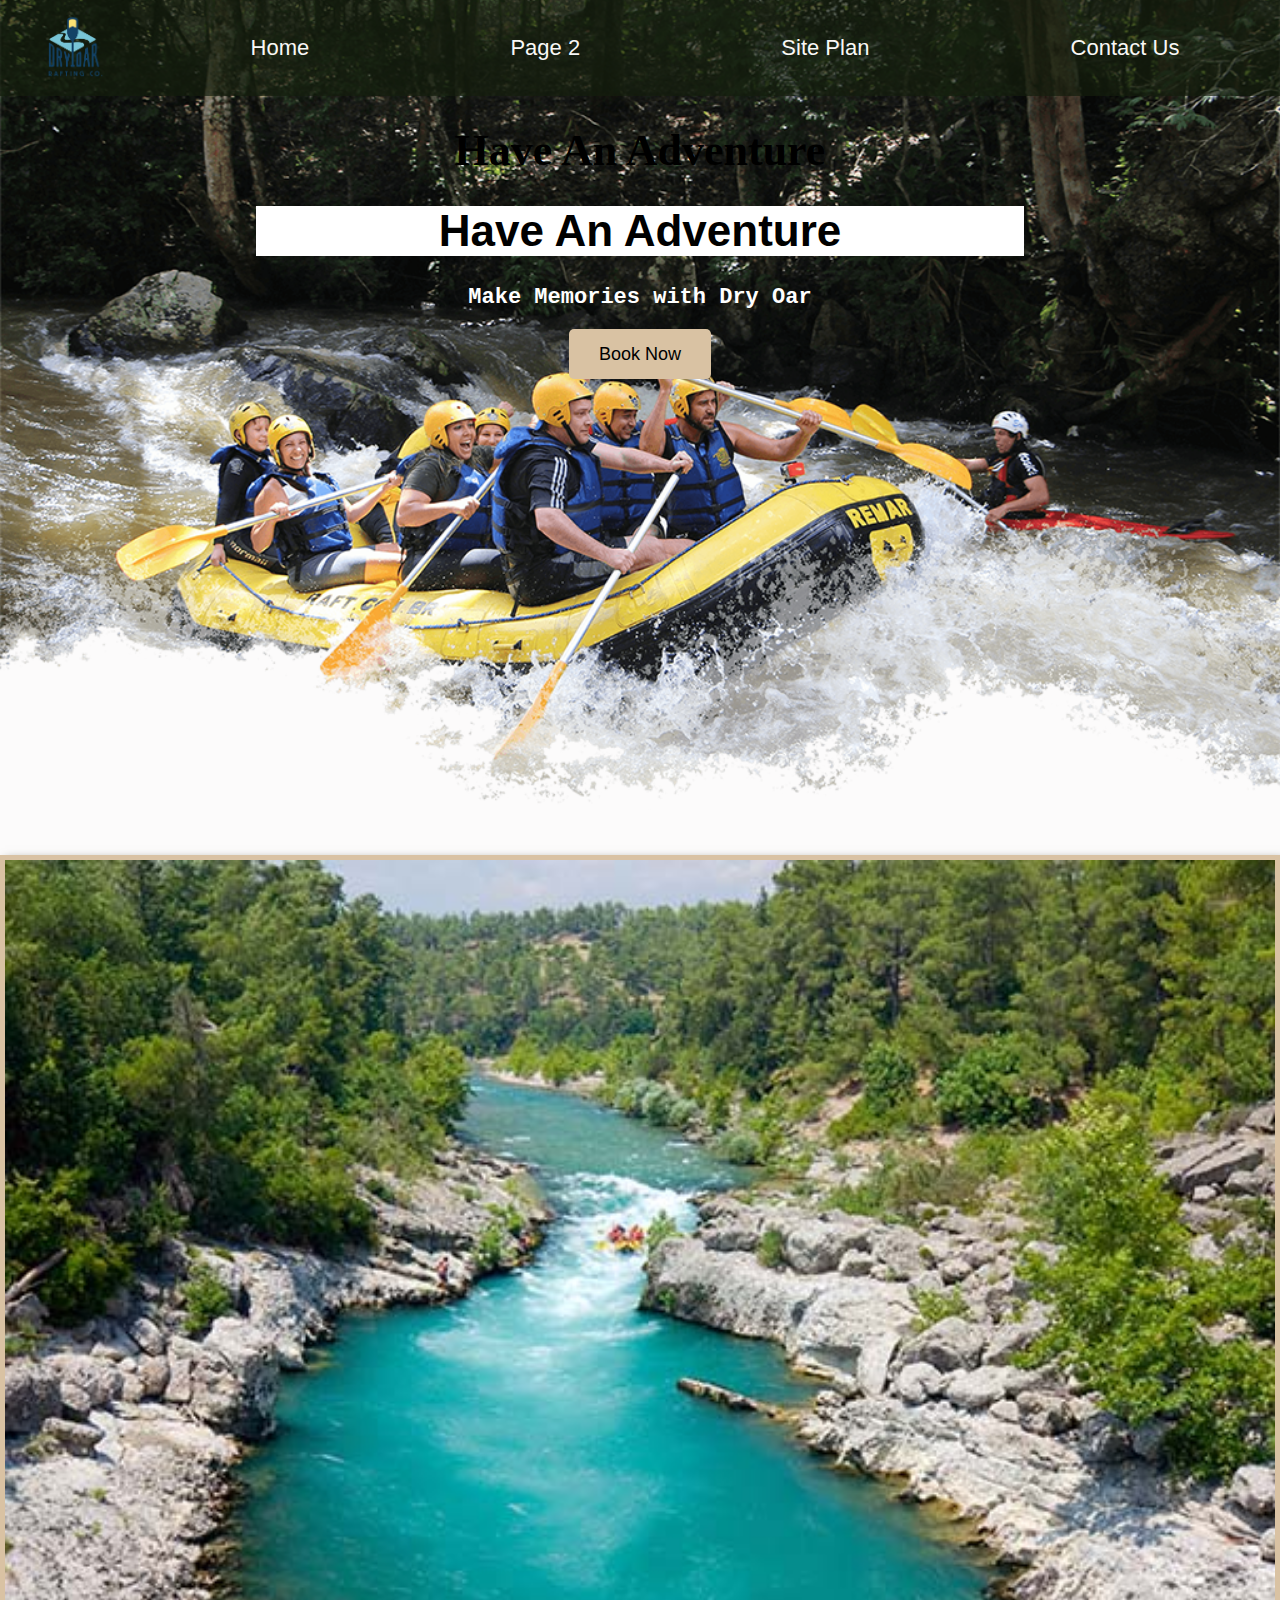
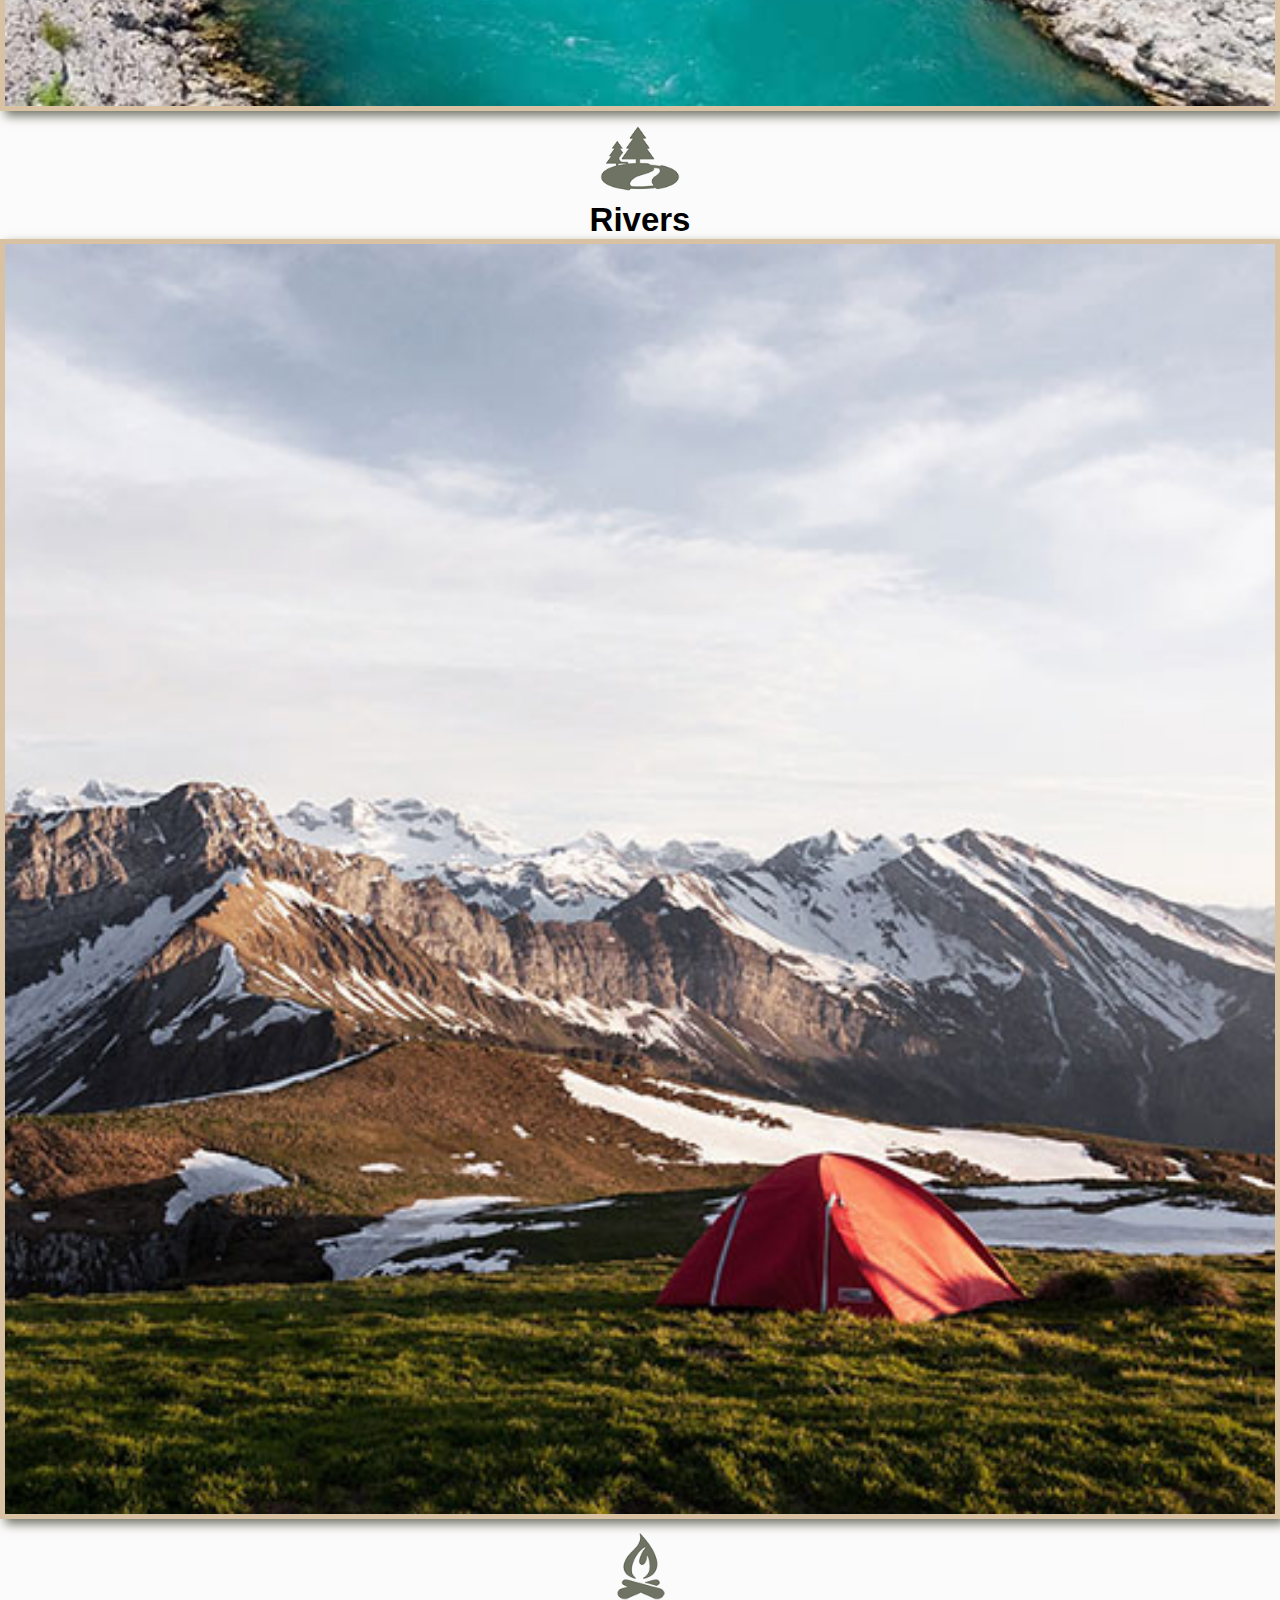
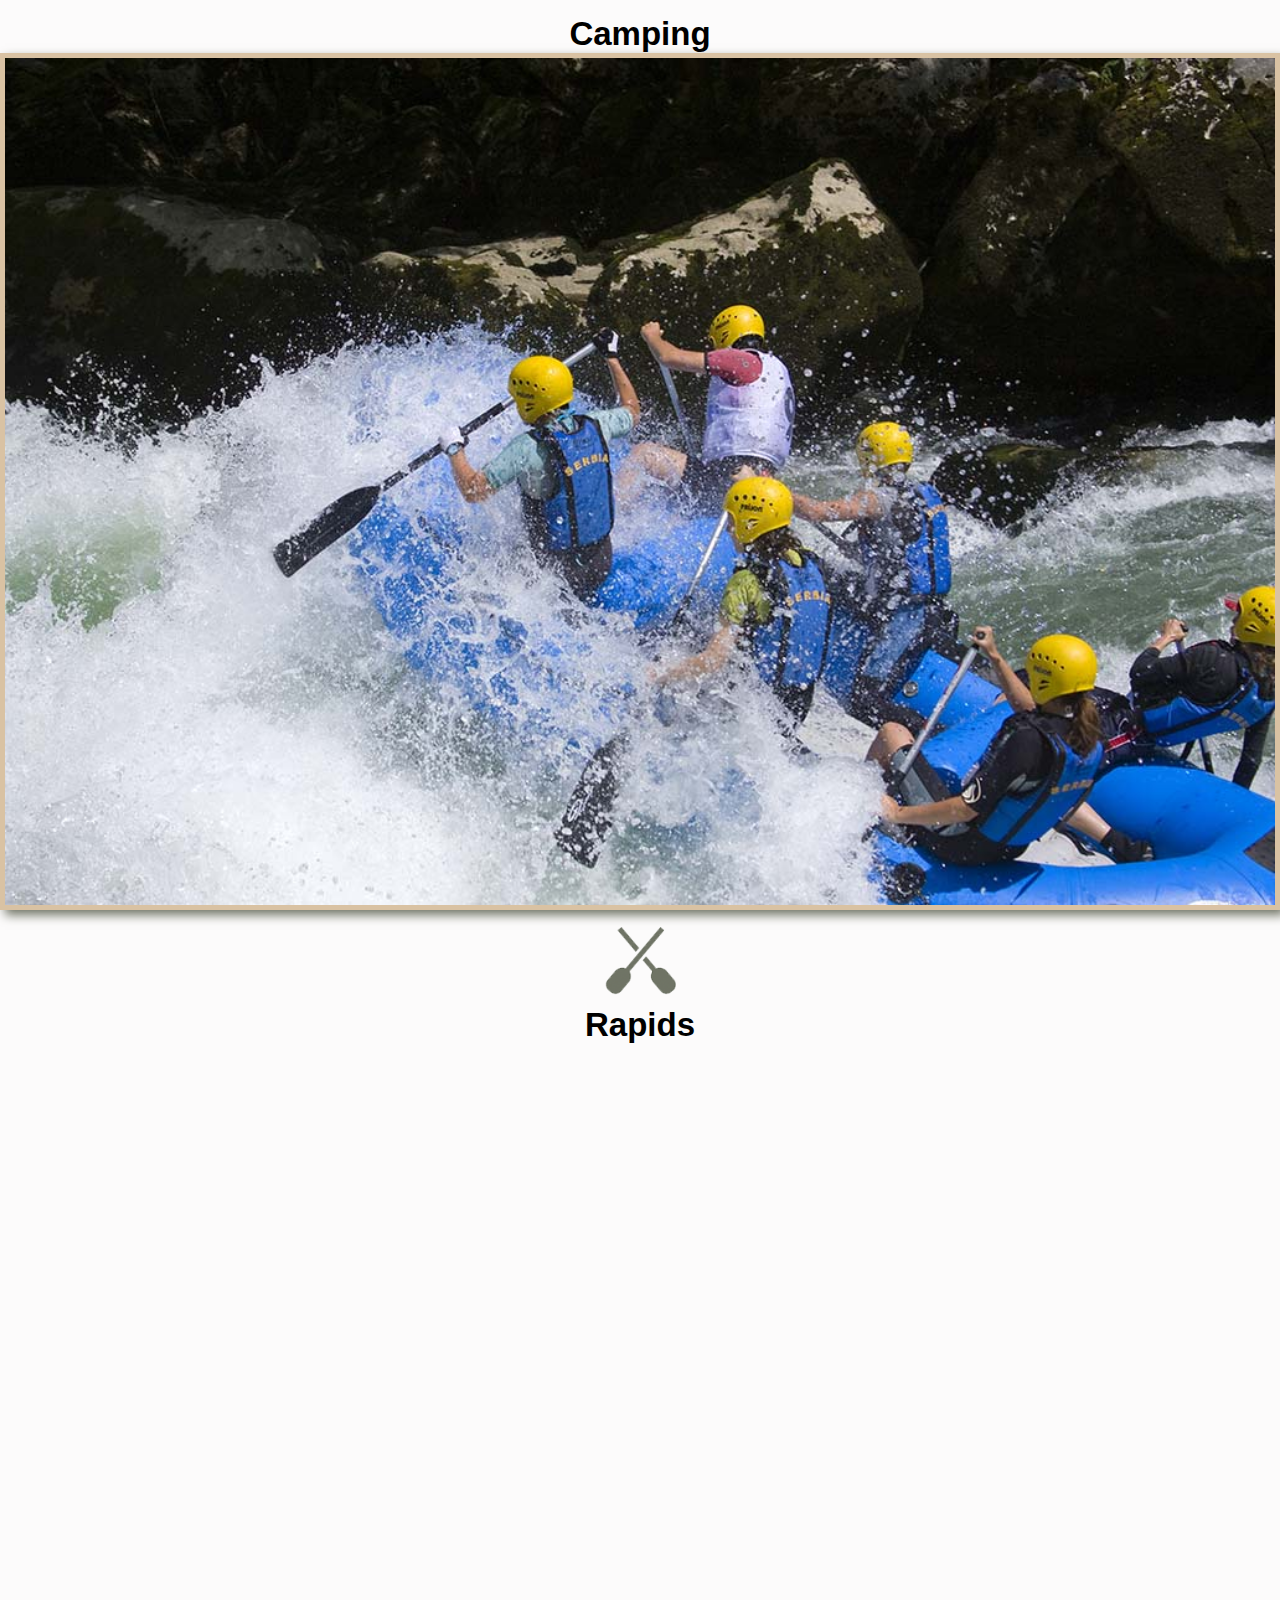
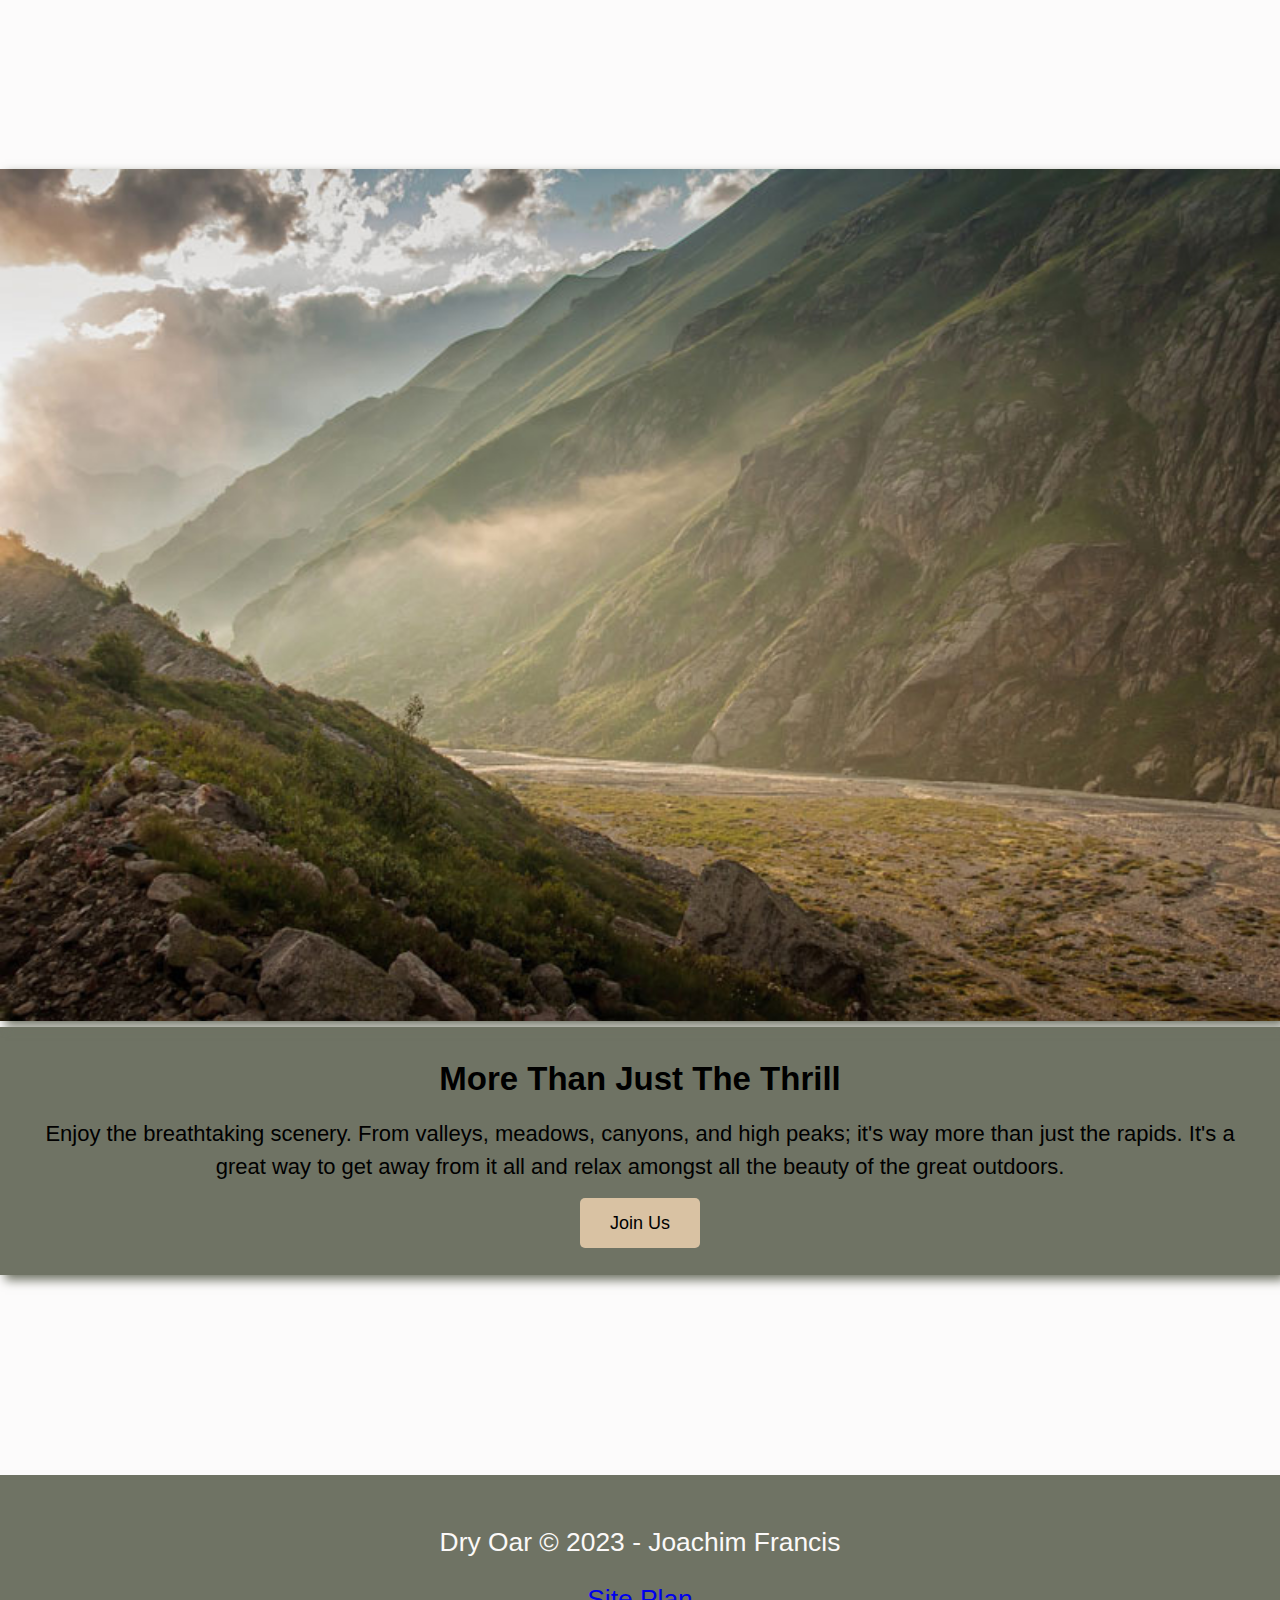
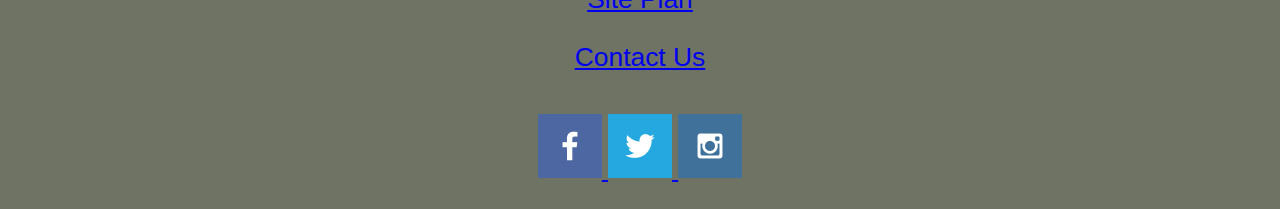
==== index.html @ 413abbbd "Add files via upload" ====
<!DOCTYPE html>
<html lang="en">
<head>
    <meta charset="UTF-8">
    <meta name="viewport" content="width=device-width, initial-scale=1.0">
    <link rel="stylesheet" href="dryoar.css">
    <title>Document</title>
</head>
<body>
    <div id="content">
    <header>
    <a id="logo_link" href="index.html">
        <img class="logo" src="images/dryoarlogo3 .png" alt="Dry Oar Logo" style width="60px">
    </a>
    <nav>
        <a href="index.html">Home</a>
        <a href="#">Page 2</a>
        <a href="site-plan-rafting.html">Site Plan</a>
        <a href="contactus.html">Contact Us</a>
    </nav>
</header>
    <div id="hero">
        <div id="hero-box">
            <img id="hero-img" src="images/hero.png" alt="People enjoying white water rafting">
        </div>
        <section id="hero-msg">
            <h1 style="font-family:verdana;" class="home-title">Have An Adventure</h1>
            <h1 style="background-color: white;" class="home-title">Have An Adventure</h1>
            <h4 style="font-family:courier;">Make Memories with Dry Oar </h4>
            <div class='button-box'>
                <a class='book' href="contactus.html">Book Now</a>
            </div>
        </section>
    </div>
    <main class="home-grid">
        <div class="row">
        <section class="rivers-card" width="auto">
            <img class="card-img" src="images/rivers.jpg" alt="river in forest">
            <img class="icon" src="images/river_icon.png" alt="river icon">
            </div>
            <h2>Rivers</h2>
        </section>
        <div class="row">
        <section class="camping-card" width="auto">
            <img class="card-img" src="images/camping.jpg" alt="tent in mountains">
            <img class="icon" src="images/fire_icon.png" alt="fire icon">
            <h2>Camping</h2>
        </section>
        <section class="rapids-card">
            <img class="card-img" src="images/rafting64_600.jpg" alt="rafting boat">
            <img class="icon" src="images/oars.png" alt="oars icon">
            <h2>Rapids</h2>
        </section>
        <div id="background"></div>
        <img class="mountains" src="images/mountains.jpg" alt="Misty mountains">
        <section class="msg">
            <h2>More Than Just The Thrill</h2>
            <p>Enjoy the breathtaking scenery. From valleys, meadows, canyons, and high peaks; it's way more than just the rapids. It's a great way to get away from it all and relax amongst all the beauty of the great outdoors. </p>
            <a class='join' href="rivers.html">Join Us</a>
        </section>
    </main>
    <footer>
        <div id="content">
        <p>Dry Oar &copy; 2023 - Joachim Francis</p>
        <p><a href="site-plan-rafting.html">Site Plan</a></p>
        <p><a href="contactus.html">Contact Us</a></p>
        <div class="social">
            <a href="https://facebook.com" target="_blank">
                <img src="images/facebook.png" alt="fb icon">
            </a>
            <a href="https://twitter.com" target="_blank">
                <img src="images/twitter.png" alt="twitter icon">
            </a>
            <a href="https://instagram.com" target="_blank">
                <img src="images/instagram.png" alt="instagram icon">
            </a>
        </div>
        </div>
    </footer>
    </div>
</body>
</html>
---- dryoar.css ----
h1 {
    font-family: 'Rock Salt', 'Bradley Hand', sans-serif, italic;
    font-size: 2em;
}
#hero {
    display: grid;
    grid-template-columns: 1fr 3fr 1fr;
    margin-top: -100px; 
}
#hero-box {
    grid-column: 1/4;
    grid-row: 1/3;
    z-index: -1;
}
#hero-msg {
    grid-column: 2/3;
    grid-row: 1/2;
    margin-top: 100px;
}
#hero-msg h4 {
    color: white;
}
.msg {
    background-color: #6f7364;
    line-height: 1.5em;
    padding: 35px;
    grid-column: 6/10;
    grid-row: 6/7;
    box-shadow: 5px 5px 10px #6f7364;
}
.mountains {
    width: 100%;
    grid-column: 2/7;
    grid-row: 5/8;
    box-shadow: 5px 5px 10px #6f7364;
}
#background {
    height: 725px;
}
body {
    background-color: #fcfbfb; 
    text-align: center;
    font-family: Raleway, Arial, sans-serif;
    font-size: 22px;
    margin: 0;
    padding: 0;
}
h2 {
    margin: 0;
}
header {
    display: grid;
    grid-template-columns: 150px auto;
    background-color:rgba(20,30,13, .7);
}
.book, .join {
    background-color: #d9c2a3;
    color: black;
    text-decoration: none;
    font-size: 18px;
    padding: 15px 30px;
    margin-top: 50px;
    border-radius: 5px;
    padding: 15px 30px;
}
.logoimage{
    background: url("images/dryoarlogo3\ .png") no-repeat scroll center;
    width: 50px;
    height: 50px;
}
#logo_link {
    padding-top: 5px;
    justify-self: center;
    align-self: center;
}
.card-list {
    margin: 30px;;
    padding: 20px;
    height: 200px;
    width:250px;
    display: flex;
    flex-direction: column;
    align-items: center;
}
.card-img {
    border: 5px  solid #d9c2a3;
    transition: transform .5s;
    box-shadow: 5px 5px 10px #6f7364;
    display: flex;
    flex-wrap: wrap;
    align-items: center;
    /* background-color:	rgba(0, 0, 47,0.3); */
    justify-content: space-evenly;
}
.card-img, .mountains {
    width: 100%;
}
main section img {
    box-sizing: border-box;
}
.card-img:hover {
    opacity: .6;
    transform: scale(1.1);
}
.book:hover {
background-color: bisque;
color: #000;
} 
.join:hover {
background-color: bisque;
color: #000;
}
nav {
    display: flex;
    justify-content: space-around;
}
footer {
    background-color: rgb(212, 148, 68);
}
nav a:hover {
    background-color: black;
}
nav a:hover {
    background-color: black;
    color: #d9c2a3;
}    
.icon {
    width: 80px;
    text-align: center;
    padding-top: 10px;
}
#hero-img {
    width: 100%;
}
#rivers-img {
    width:300px;
    height: 180px;
}
nav a {
    text-align: center;
    color: #f9f8f6;
    text-decoration: none;
    padding: 35px;
}    
footer {
    padding: 25px 50px;
    background-color: #6f7364;
    margin-top: 200px; 
    display: flex;
    justify-content: space-around;
    align-items: center;
}
footer p {
    font-size: 1.2em;
    color: #fbf9f8;
}    
footer p a:hover {
    text-decoration: underline;
    color: #faf8f5;
}    
footer .social img {
    padding-top: 15px;
}
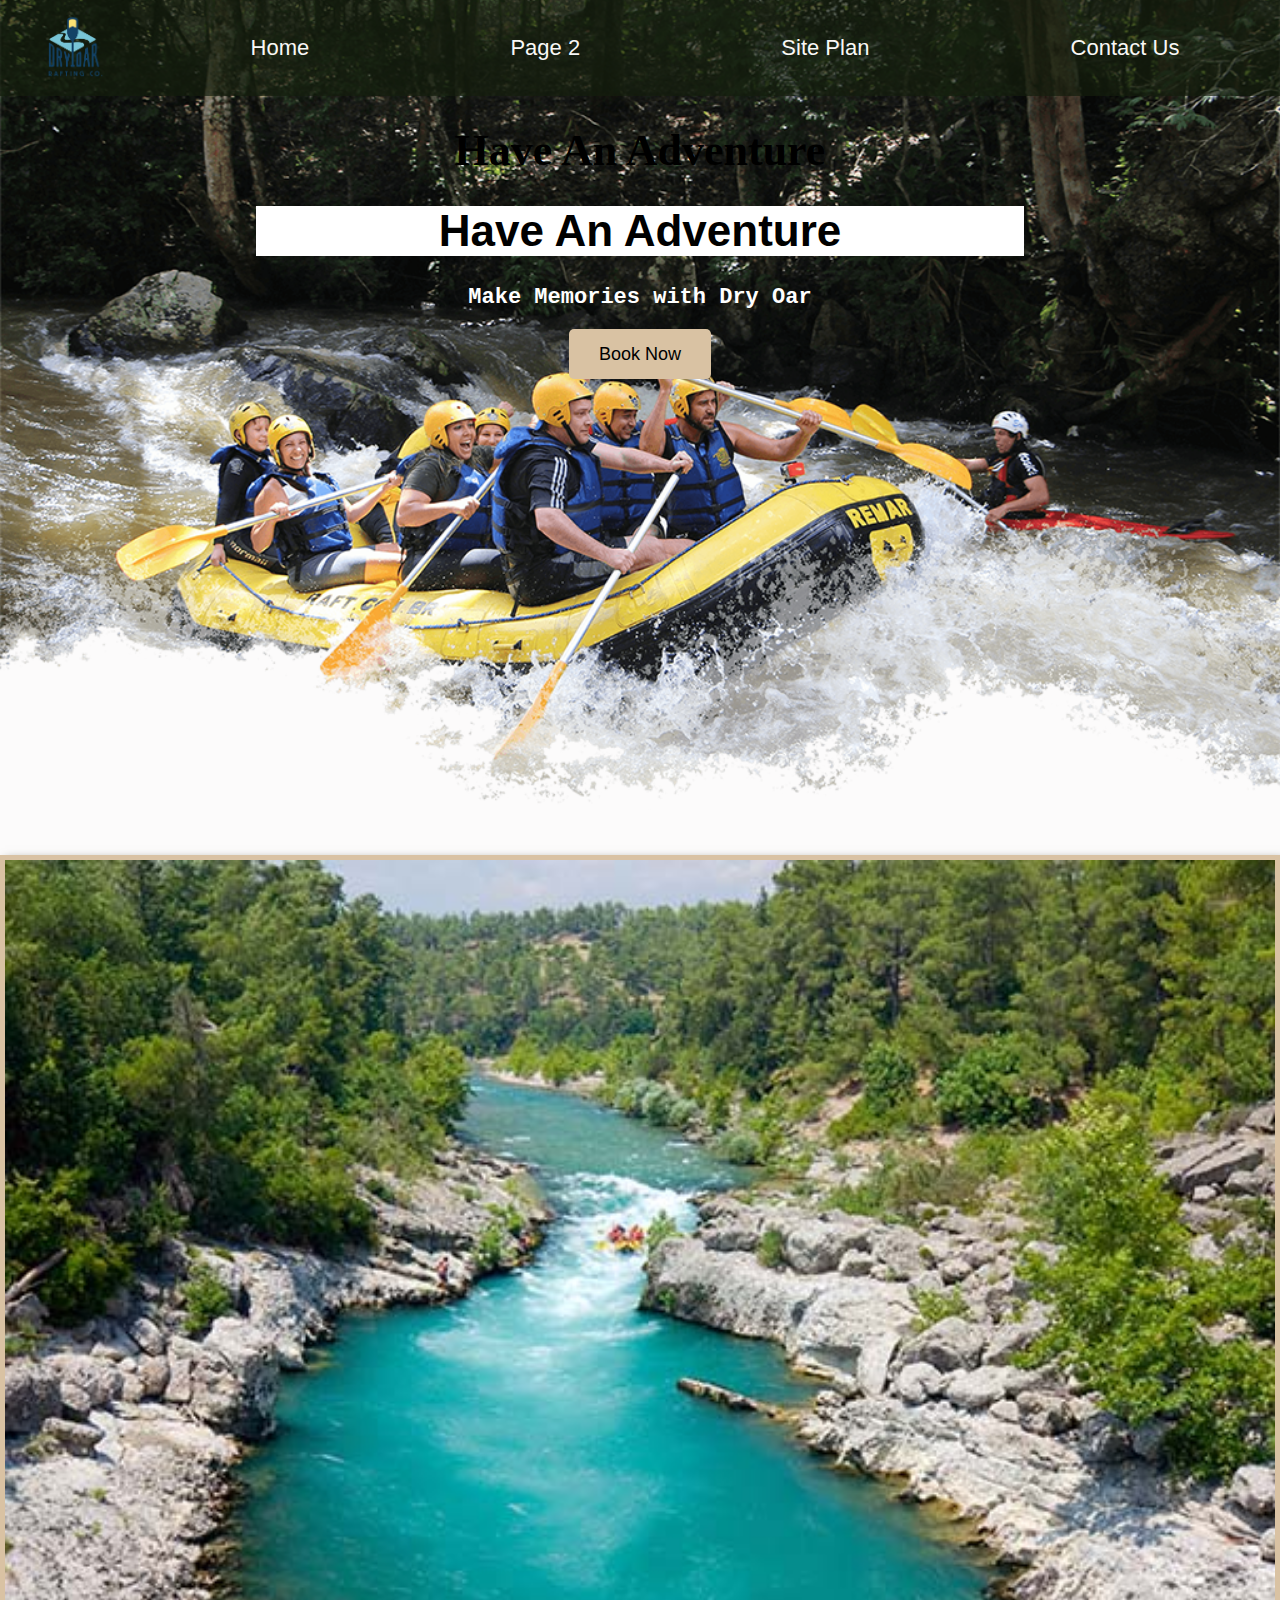
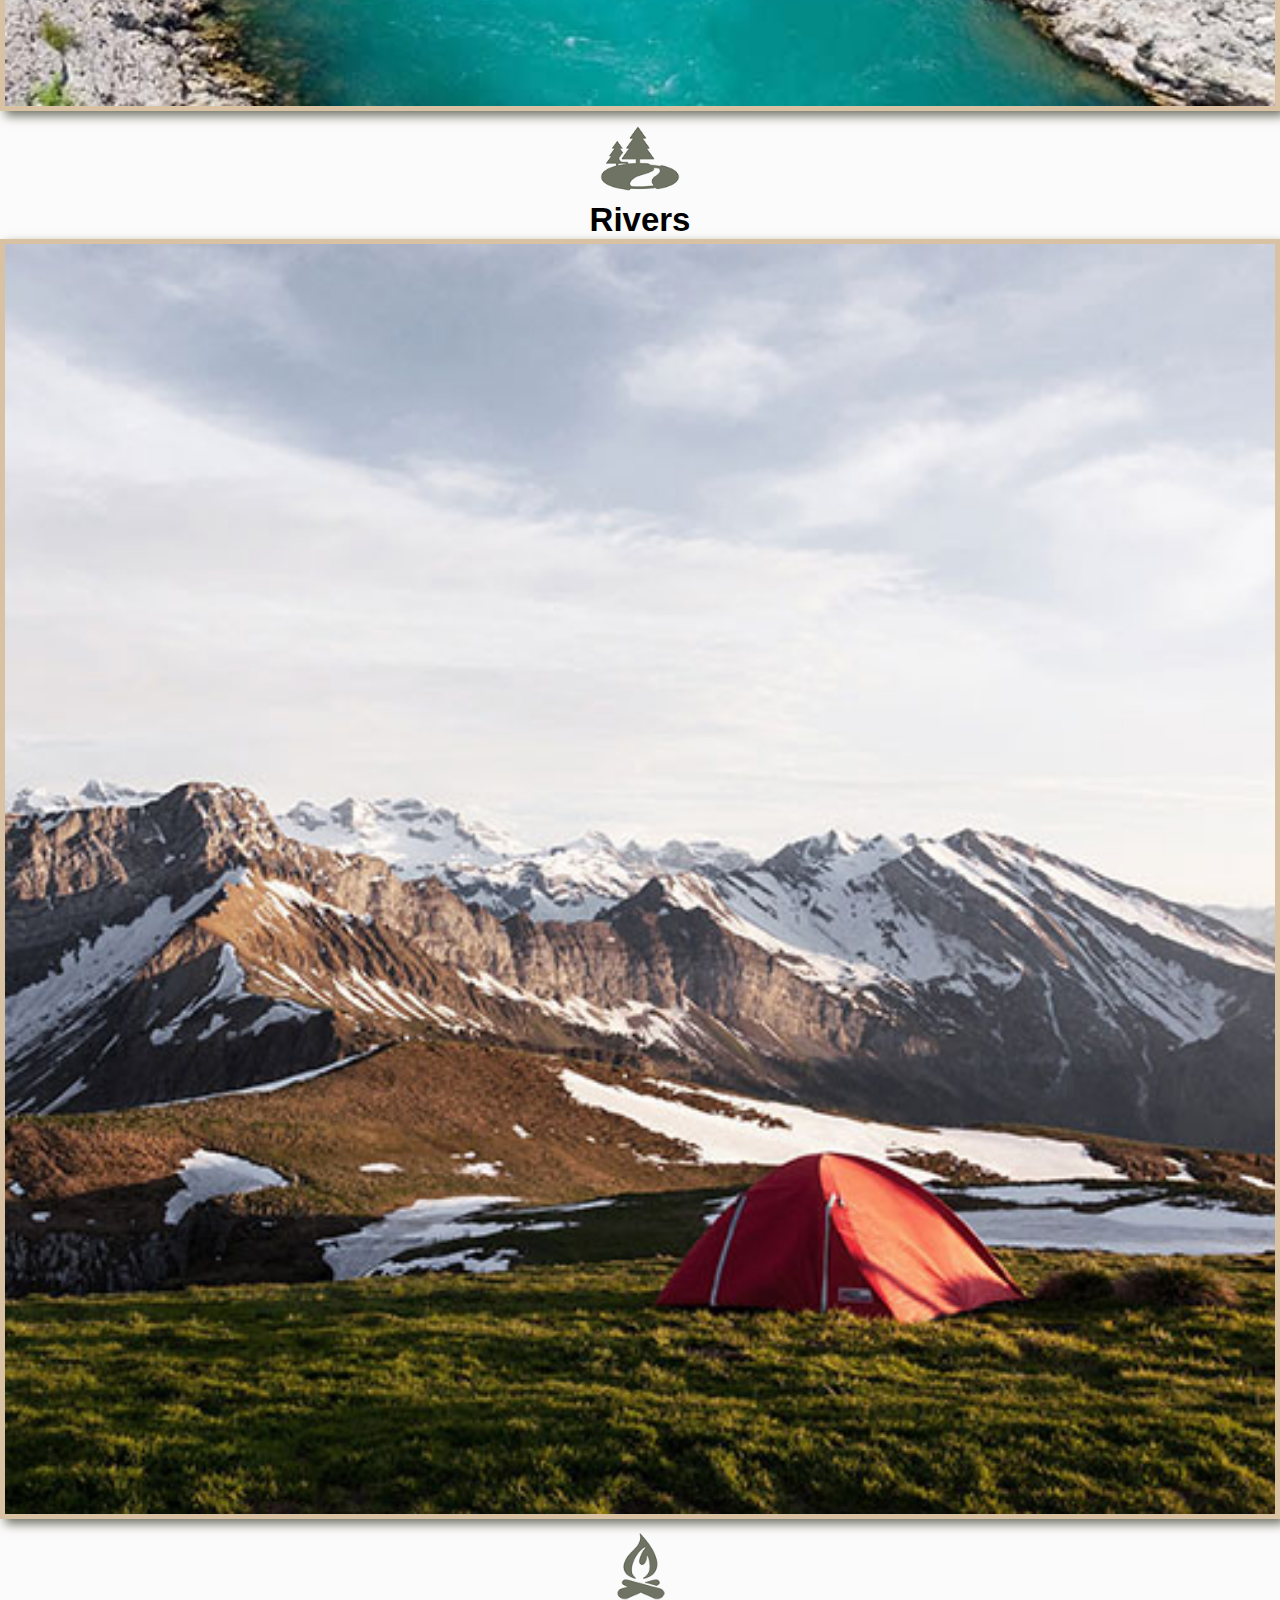
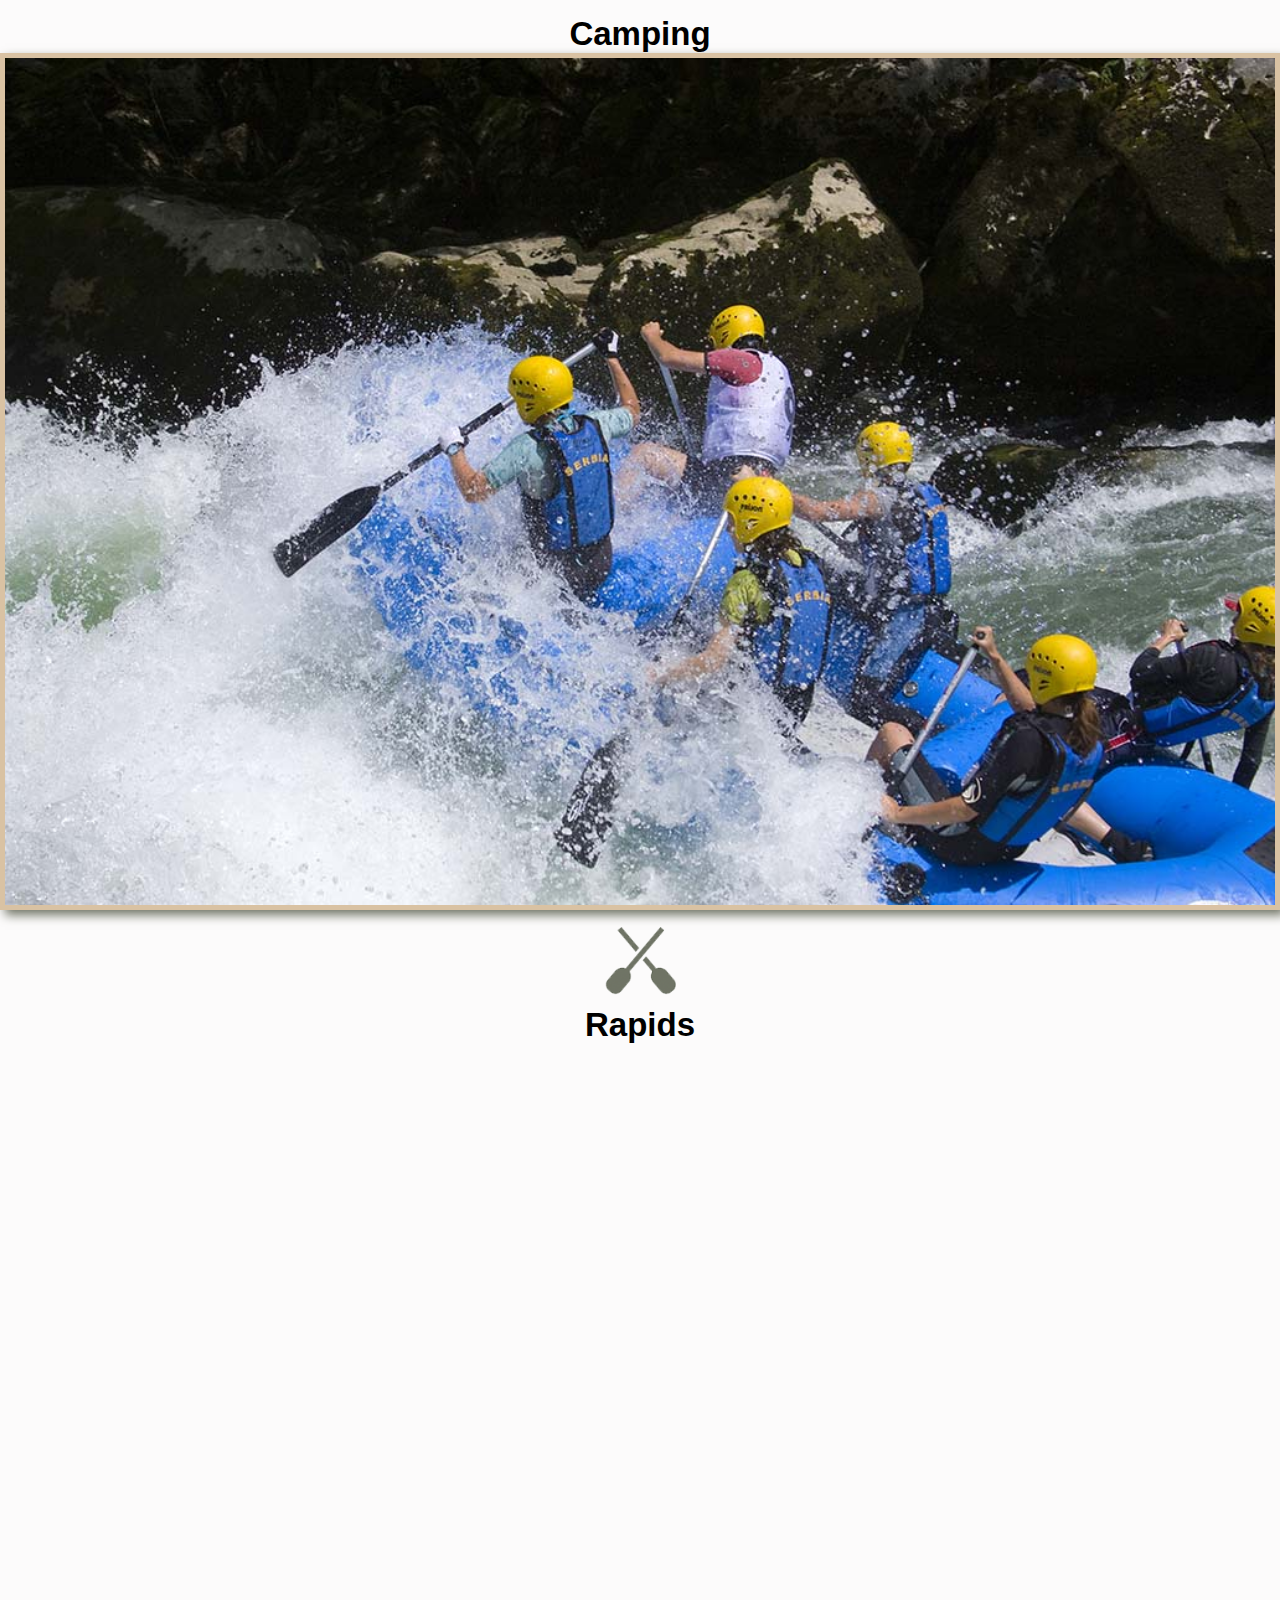
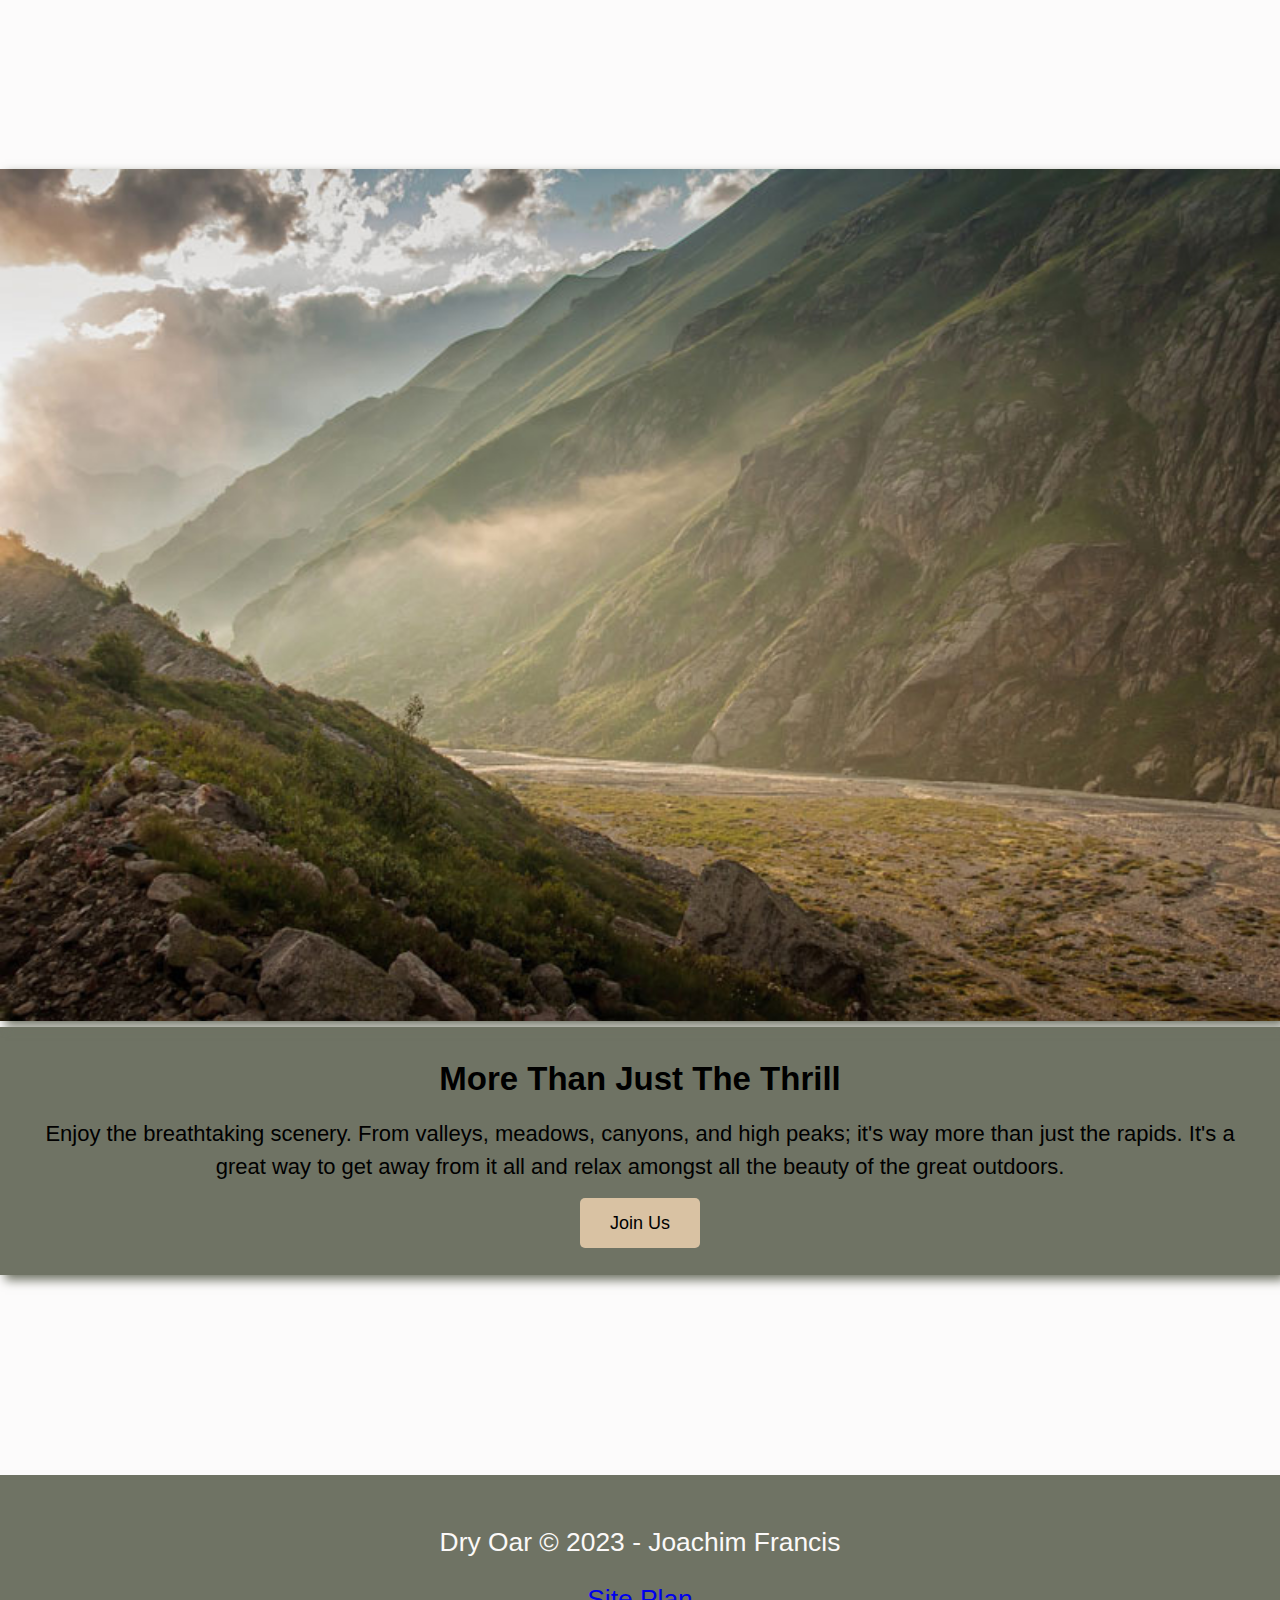
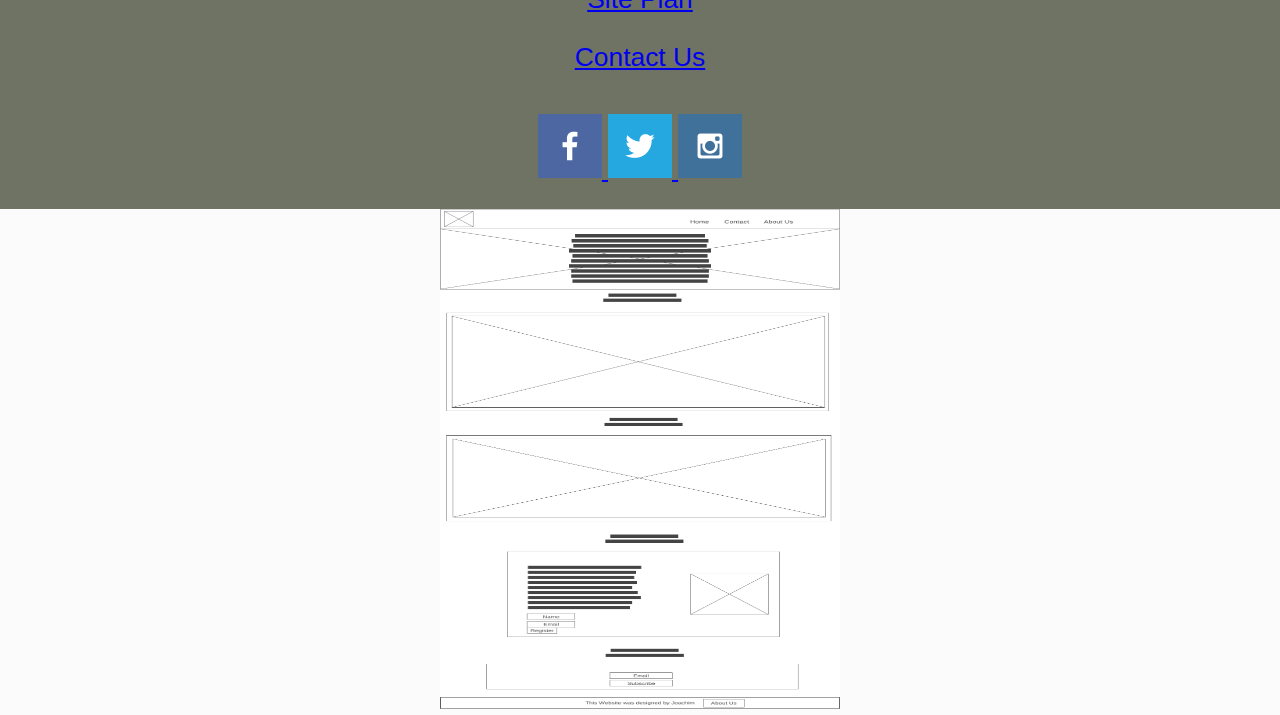
==== commit 97295325: "Add files via upload" ====
--- a/index.html
+++ b/index.html
@@ -79,4 +79,11 @@
     </footer>
     </div>
 </body>
+</html>
+<!DOCTYPE html>
+<html>
+<head>
+ <title>Wireframe</title>
+ <img src="images/wireframe.png" style="width: 400px;" height="500px">
+</head>
 </html>